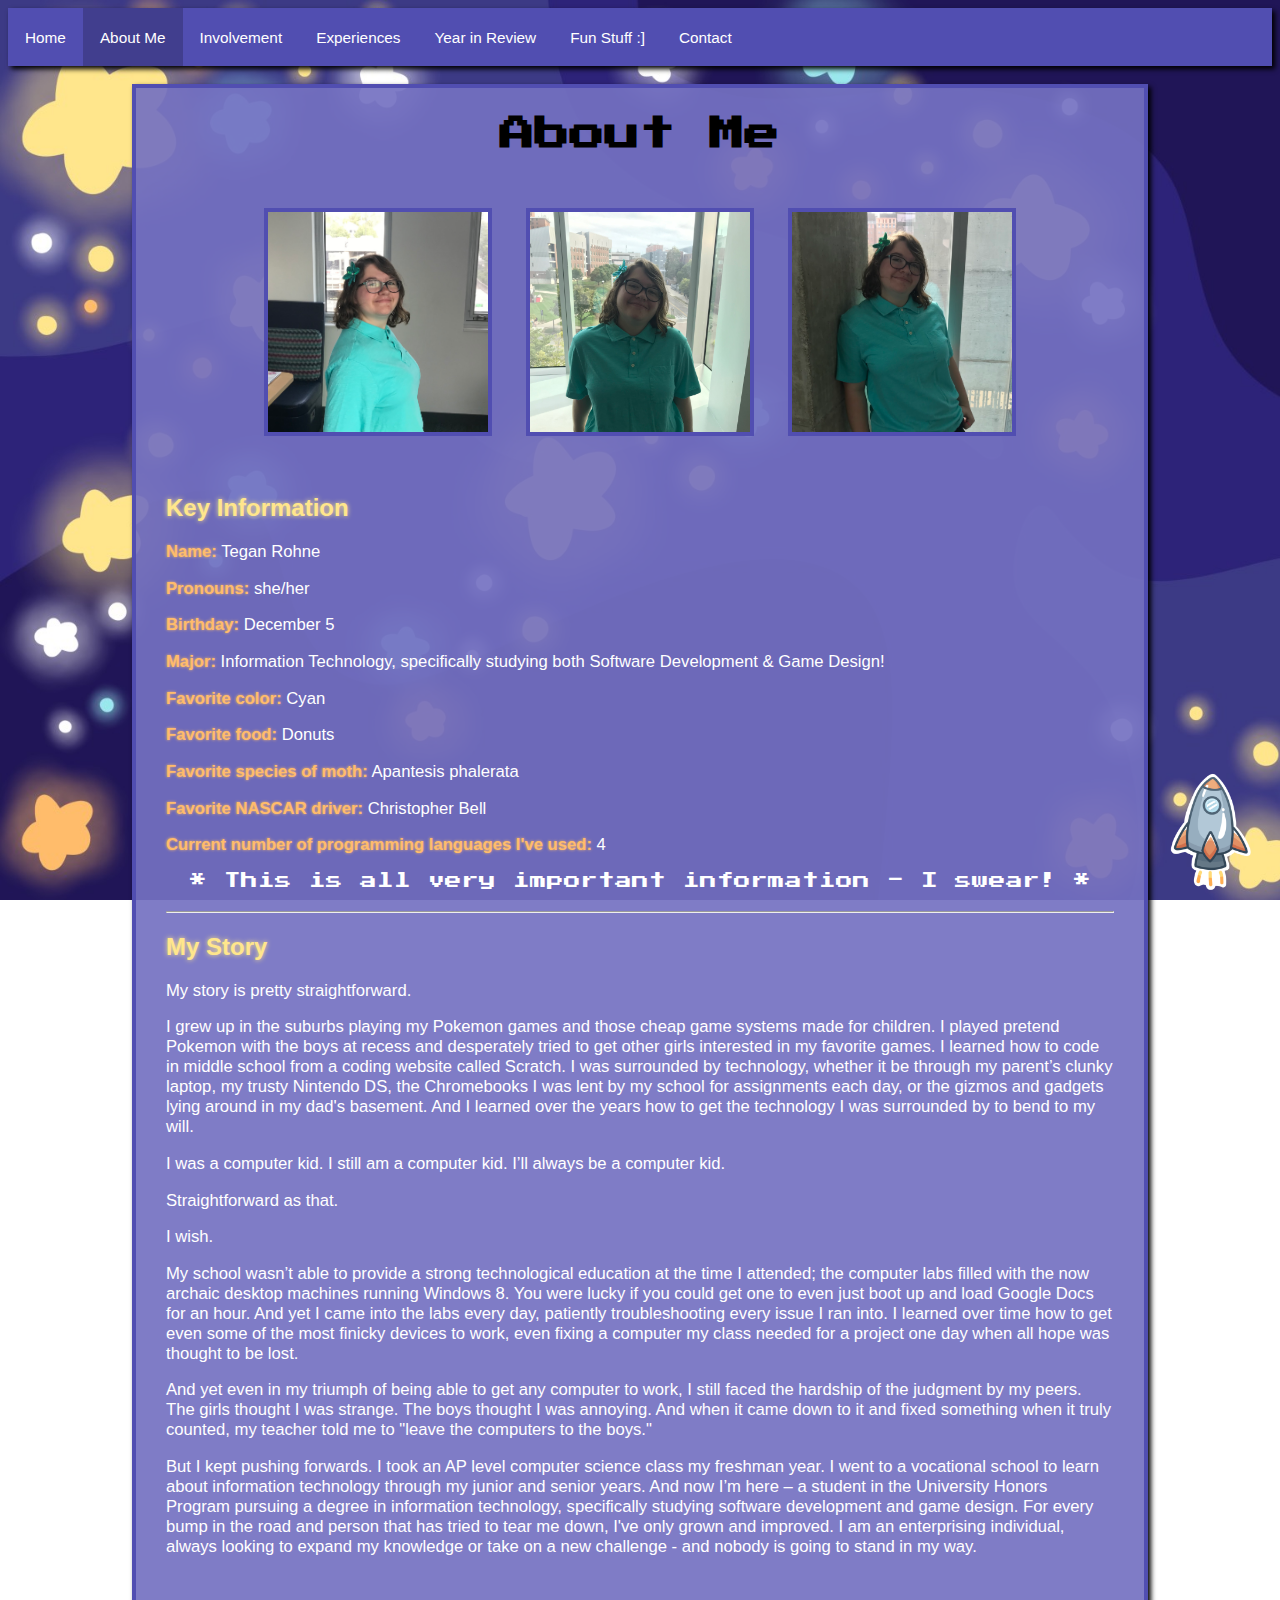
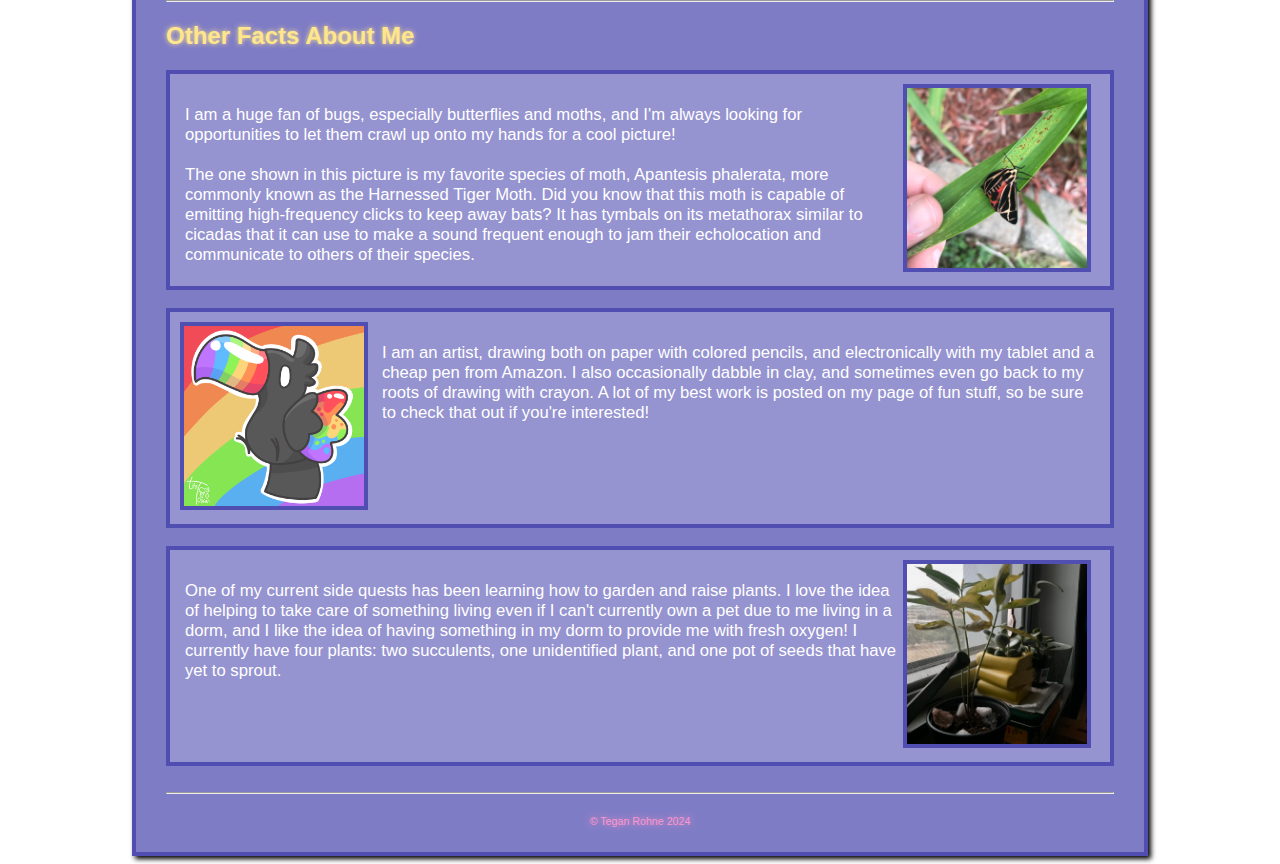
==== HnrsPortAbout.html @ 18347e45 "Add files via upload" ====
<!DOCTYPE html>

<HTML lang = "en">

<HEAD>

<meta charset = "utf-8">

<meta name = "description"
content = "Hello! My name is Tegan, and I am a student at University of Cincinnati studying Information Technology! This is My
University Honors Portfolio, where you will find all sorts of interesting information about me! Learn more about me and my story here!">

<meta name = "keywords" content = "software development, information technology, university of cincinnati, Tegan Rohne, 
university honors program">

<title> Tegan's UHP Portfolio - About </title>

<link rel = "stylesheet" href = "HnrsPortStyle.css">
<link rel="stylesheet" href="https://fonts.googleapis.com/css?family=Press+Start+2P"> <!-- Pixel Text! -->

</HEAD>

<BODY>

<nav id = "top">

<a href = "index.html"> Home </a> 
<a href = "HnrsPortAbout.html" class = "active"> About Me </a>
<a href = "HnrsPortInvolvement.html"> Involvement </a>
<a href = "HnrsPortExperiences.html"> Experiences </a>
<a href = "HnrsPortRefl.html"> Year in Review </a>
<a href = "HnrsPortFun.html"> Fun Stuff :] </a>
<a href = "HnrsPortContact.html"> Contact </a>

</nav>

<br>

<div id = "wrapper">

<header>

<h1><span class = "Letter1">A</span><span class = "Letter2">b</span><span class = "Letter3">o</span><span class = "Letter4">u</span><span class = "Letter5">t </span><span class = "Letter1">M</span><span class = "Letter2">e</span></h1>
 
</header>

<table class = "TableMe">

<tr>

<td> <img src = "Pictures/Me1.jpeg" alt = "A professional picture of me"> </td>

<td> <img src = "Pictures/Me2.jpeg" alt = "Another professional picture of me"> </td>

<td> <img src = "Pictures/Me3.jpeg" alt = "Yet another professional picture of me"> </td>

</tr>

</table>

<main>

<h2> Key Information </h2>

<p> <span class = "Imp">Name:</span> Tegan Rohne </p>

<p> <span class = "Imp">Pronouns:</span> she/her </p>

<p> <span class = "Imp">Birthday:</span> December 5 </p>

<p> <span class = "Imp">Major:</span> Information Technology, specifically studying both Software Development & Game Design! </p>

<p> <span class = "Imp">Favorite color:</span> Cyan </p>

<p> <span class = "Imp">Favorite food:</span> Donuts </p>

<p> <span class = "Imp">Favorite species of moth:</span> Apantesis phalerata </p>

<p> <span class = "Imp">Favorite NASCAR driver:</span> Christopher Bell </p>

<p> <span class = "Imp">Current number of programming languages I've used:</span> 4 </p>

<p style = "text-align: center"> <span class = "VeryImp">* This is all very important information - I swear! *</span> </p>

<hr>

<h2> My Story </h2>

<p>
My story is pretty straightforward.
</p>

<p>
I grew up in the suburbs playing my Pokemon games and those cheap game systems made for children. I played pretend Pokemon with the boys at 
recess and desperately tried to get other girls interested in my favorite games. I learned how to code in middle school from a coding 
website called Scratch. I was surrounded by technology, whether it be through my parent’s clunky laptop, my trusty Nintendo DS, 
the Chromebooks I was lent by my school for assignments each day, or the gizmos and gadgets lying around in my dad's basement. And 
I learned over the years how to get the technology I was surrounded by to bend to my will.
</p>

<p>
I was a computer kid. I still am a computer kid. I’ll always be a computer kid. 
</p>

<p>
Straightforward as that.
</p>

<p>
I wish. 
</p>

<p>
My school wasn’t able to provide a strong technological education at the time I attended; the computer labs filled with the now
archaic desktop machines running Windows 8. You were lucky if you could get one to even just boot up and load Google Docs for an hour. 
And yet I came into the labs every day, patiently troubleshooting every issue I ran into. I learned over time how to get even some of 
the most finicky devices to work, even fixing a computer my class needed for a project one day when all hope was thought to be lost.
</p>

<p>
And yet even in my triumph of being able to get any computer to work, I still faced the hardship of the judgment by my peers. 
The girls thought I was strange. The boys thought I was annoying. And when it came down to it and fixed something when it truly counted,
my teacher told me to "leave the computers to the boys."
</p>

<p>
But I kept pushing forwards. I took an AP level computer science class my freshman year. I went to a vocational school to learn 
about information technology through my junior and senior years. And now I’m here – a student in the University Honors Program 
pursuing a degree in information technology, specifically studying software development and game design. For every bump in the road and 
person that has tried to tear me down, I've only grown and improved. I am an enterprising individual, always looking to expand my 
knowledge or take on a new challenge - and nobody is going to stand in my way. 
</p>

<br>

<hr>

<h2> Other Facts About Me </h2>

<div class = "FunFact1">

<img src = "Pictures/TigerMothPic.jpeg" alt = "Picture of my favorite species of moth, Apantesis phalerata, on a plant in my front yard" class = "FactPic1">

<p>
I am a huge fan of bugs, especially butterflies and moths, and I'm always looking for opportunities to let them crawl up onto my hands for a 
cool picture!

<br>
<br>

The one shown in this picture is my favorite species of moth, Apantesis phalerata, more commonly known as the Harnessed Tiger Moth. Did you
know that this moth is capable of emitting high-frequency clicks to keep away bats? It has tymbals on its metathorax similar to cicadas that 
it can use to make a sound frequent enough to jam their echolocation and communicate to others of their species. 
</p>

</div>

<br>

<div class = "FunFact2">

<p>
I am an artist, drawing both on paper with colored pencils, and electronically with my tablet and a cheap pen from Amazon. I also occasionally
dabble in clay, and sometimes even go back to my roots of drawing with crayon. A lot of my best work is posted on my page of fun stuff, so
be sure to check that out if you're interested!
</p>

<img src = "Pictures/ToucanPic.png" alt = "Digital drawing of a toucan with a rainbow beak" class = "FactPic2">

</div>

<br>

<div class = "FunFact1">

<img src = "Pictures/Plants.jpeg" alt = "Picture of my succulent Brad" class = "FactPic1">

<p>
One of my current side quests has been learning how to garden and raise plants. I love the idea of helping to take care of something 
living even if I can't currently own a pet due to me living in a dorm, and I like the idea of having something in my dorm to 
provide me with fresh oxygen! I currently have four plants: two succulents, one unidentified plant, and one pot of seeds that 
have yet to sprout. 
</p>

</div>

<br>

<hr>

</main>

<footer>

<p> <small> &copy Tegan Rohne 2024 </small> </p>

</footer>

</div>

<a href = "#top">
<img src = "Pictures/BlastOff.png" alt = "A cool rocket ship. Click it to go back to the top of the page!" id = "Back2Top">
</a>

</BODY>

</HTML>
---- HnrsPortStyle.css ----
html {scroll-behavior: smooth;}

body {
	background-image: url("Pictures/Background.png"); 
	background-repeat: no-repeat; 
	background-attachment: fixed;
	background-size: cover; 
}

#wrapper { 
	width: 75%;
    margin: auto;
	min-width: 900px;
	max-width: 1000px;
	
	padding-top: 5px;
	padding-bottom: 5px;
	padding-left: 30px;
	padding-right: 30px;
	
	background: rgba(116, 113, 193, 0.92);
	
	border: 4px solid #514EB1;
	box-shadow: 3px 3px 5px #000000;
}

header {
	text-align: center;
}

h1 {
	font-size: 26.5pt; 
	font-family: "Press Start 2P", "Arial";
}

.Letter1 {animation: Animation1 2s infinite;}

@keyframes Animation1 {
	
	0% {color: #9AE7ED; text-shadow: 0 0 7px #9AE7ED;}
	
	20% {color: #FC97CC; text-shadow: 0 0 7px #FC97CC;}
	
	40% {color: #FFBC6B; text-shadow: 0 0 7px #FFBC6B;}
	
	60% {color: #FFE68C; text-shadow: 0 0 7px #FFE68C;}
	
	80% {color: #94FC68; text-shadow: 0 0 7px #94FC68;}
	
	100% {color: #9AE7ED; text-shadow: 0 0 7px #9AE7ED;}
	
}

.Letter2 {animation: Animation2 2s infinite;}

@keyframes Animation2 {
	
	0% {color: #94FC68; text-shadow: 0 0 7px #94FC68;}
	
	20% {color: #9AE7ED; text-shadow: 0 0 7px #9AE7ED;}
	
	40% {color: #FC97CC; text-shadow: 0 0 7px #FC97CC;}
	
	60% {color: #FFBC6B; text-shadow: 0 0 7px #FFBC6B;}
	
	80% {color: #FFE68C; text-shadow: 0 0 7px #FFE68C;}
	
	100% {color: #94FC68; text-shadow: 0 0 7px #94FC68;}
	
}

.Letter3 {animation: Animation3 2s infinite;}

@keyframes Animation3 {
	
	0% {color: #FFE68C; text-shadow: 0 0 7px #FFE68C;}
	
	20% {color: #94FC68; text-shadow: 0 0 7px #94FC68;}
	
	40% {color: #9AE7ED; text-shadow: 0 0 7px #9AE7ED;}
	
	60% {color: #FC97CC; text-shadow: 0 0 7px #FC97CC;}
	
	80% {color: #FFBC6B; text-shadow: 0 0 7px #FFBC6B;}
	
	100% {color: #FFE68C; text-shadow: 0 0 7px #FFE68C;}
	
}

.Letter4 {animation: Animation4 2s infinite;}

@keyframes Animation4 {
	
	0% {color: #FFBC6B; text-shadow: 0 0 7px #FFBC6B;}
	
	20% {color: #FFE68C; text-shadow: 0 0 7px #FFE68C;}
	
	40% {color: #94FC68; text-shadow: 0 0 7px #94FC68;}
	
	60% {color: #9AE7ED; text-shadow: 0 0 7px #9AE7ED;}
	
	80% {color: #FC97CC; text-shadow: 0 0 7px #FC97CC;}
	
	100% {color: #FFBC6B; text-shadow: 0 0 7px #FFBC6B;}
	
}

.Letter5 {animation: Animation5 2s infinite;}

@keyframes Animation5 {
		
	0% {color: #FC97CC; text-shadow: 0 0 7px #FC97CC;}
	
	20% {color: #FFBC6B; text-shadow: 0 0 7px #FFBC6B;}
	
	40% {color: #FFE68C; text-shadow: 0 0 7px #FFE68C;}
	
	60% {color: #94FC68; text-shadow: 0 0 7px #94FC68;}
	
	80% {color: #9AE7ED; text-shadow: 0 0 7px #9AE7ED;}
	
	100% {color: #FC97CC; text-shadow: 0 0 7px #FC97CC;}
	
}

@keyframes AnimationTwo {
	
	0% {color: #FC97CC; text-shadow: 0 0 4px #FC97CC;}
	
	20% {color: #FFBC6B; text-shadow: 0 0 4px #FFBC6B;}
	
	40% {color: #FFE68C; text-shadow: 0 0 4px #FFE68C;}
	
	60% {color: #94FC68; text-shadow: 0 0 4px #94FC68;}
	
	80% {color: #9AE7ED; text-shadow: 0 0 4px #9AE7ED;}
	
	100% {color: #FC97CC; text-shadow: 0 0 4px #FC97CC;}
	
}

h2 {
	font-size: 18pt;
	font-family: "Arial";
	color: #FFE68C;
	text-shadow: 0 0 5px #FFE68C;
}

p {
	font-size: 12.5pt;
	font-family: "Arial";
	color: white;
}

.FrontPic {
	width: 576px;
	height: 432px;
	opacity: 100%;
	display: block;
	margin-left: auto;
	margin-right: auto;
	border: 4px solid #514EB1;
}

/* COPIED -- FIX LATER!!! */

nav {
	overflow: hidden; 
	background-color: #514EB1; 
	height: 58px; 
	box-shadow: 3px 3px 5px #000000; 
	margin-left: auto; 
	margin-right: auto;
	}

nav a {
	float: left;
	color: #FFFFFF;
	font-family: Verdana, sans-serif; 
	text-align: center;
	padding: 21px 17px 20px 17px;
    text-decoration: none;
	font-size: 11.5pt;  
	transition-duration: 0.5s;
}

nav a:hover {background-color: #413E8E; transition-duration: 0.5s; text-shadow: none;}

nav a.active {background-color: #413E8E; color: #FFFFFF;}

.NavRight {float: right;}

.Icon {height: 30px; width: 30px;}

dl {
	padding: 2px;
}

dt {
	font-size: 14pt;
	font-family: "Arial";
	color: #FFE68C;
	text-shadow: 0 0 3px #FFE68C;
	padding: 3px;
}

dd {
	font-size: 12.5pt;
	font-family: "Arial";
	color: white;
	padding: 3px;
}

footer{
	text-align: center;
}

#Back2Top {
	width: 120px;
	height: 120px;
	position: fixed;
	bottom: 8px;
	right: 8px;
	cursor: pointer;
}

::selection {color: #94FC68; text-shadow: 0 0 5px #94FC68;}

.TableMe {
	margin-left: auto; 
	margin-right: auto; 
	padding: 0; 
	width: 65%;
	border-spacing: 32px;
}

.TableMe img {
	height: 220px; 
	width: 220px; 
	margin-left: auto; 
	margin-right: auto;
	border: 4px solid #514EB1;
}

.TableMe td {
	text-align: center; 
	font-weight: bold; 
	font-size: 14pt; 
	border: none;
	font-family: "Arial"; 
	color: #9AE7ED;
	text-shadow: 0 0 3px #9AE7ED;	
}

.FunFact1, .FunFact2 {
	border: 4px solid #514EB1;
	padding: 10px;
	background: rgba(151, 149, 208, 0.92);
}

.FunFact1 p {
	float: left;
	width: 77.5%;
	padding: 5px;
}

.FunFact2 p {
	float: right;
	width: 77.5%;
	padding: 5px;
}

.FactPic1, .FactPic2 {
	width: 180px;
	height: 180px;
	border: 4px solid #514EB1;
}

.Imp {
	font-weight: bold;
	color: #FFBC6B;
	text-shadow: 0 0 3px #FFBC6B;
}

.VeryImp {
	font-family: "Press Start 2P", "Arial";
	font-size: 12.5pt;
	animation: AnimationTwo 4s infinite;

}

a {
	color: #9AE7ED;
	transition-duration: 0.5s;

}

a:hover {
	text-shadow: 0 0 4px #9AE7ED;
	transition-duration: 0.5s;
}

.RoadWorkSign {
	width: 300px;
	height: 300px;
	display: block;
	margin-left: auto;
	margin-right: auto;
}

.ContactPic {
	width: 350px;
	height: 350px;
	border: 4px solid #514EB1;
	margin-left: auto;
	margin-right: auto;
	display: block;
}

small {
	color: #FC97CC; 
	text-shadow: 0 0 7px #FC97CC;
	font-size: 8pt;
	font-family: "Arial";
}
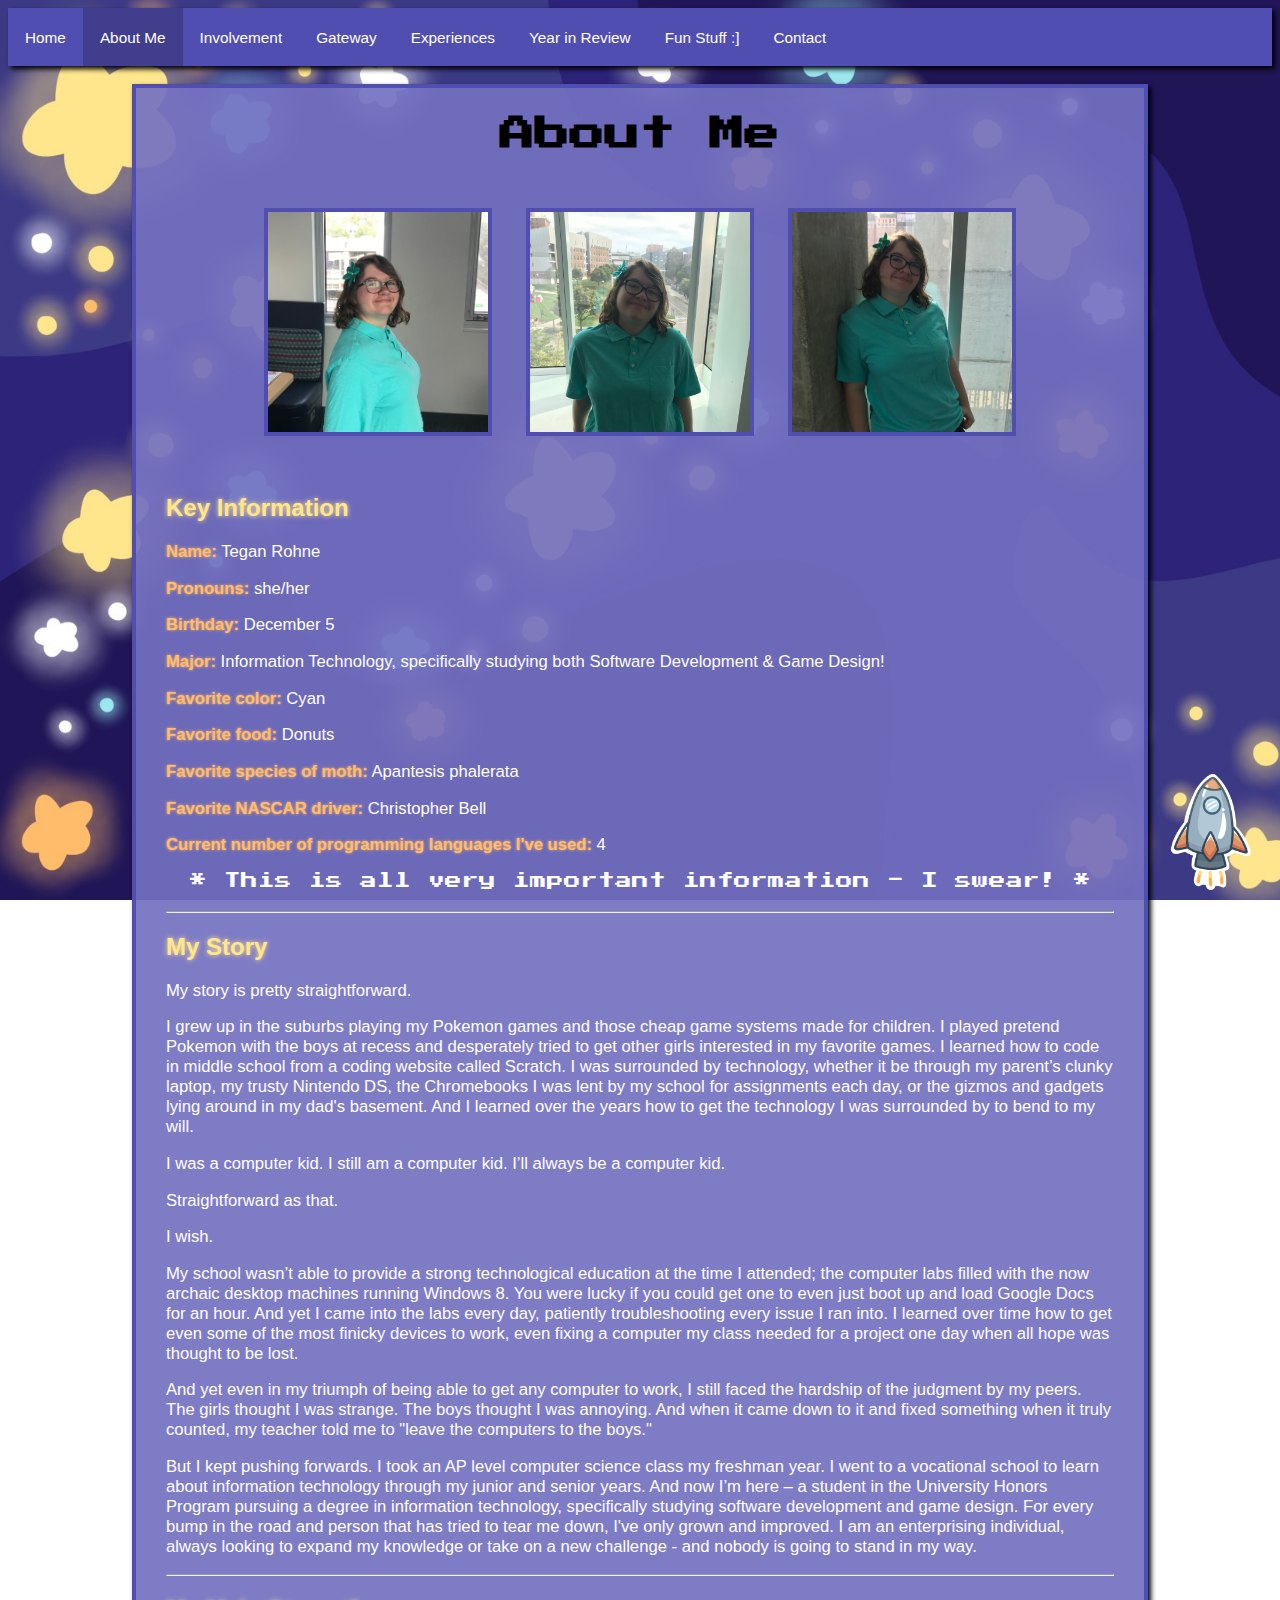
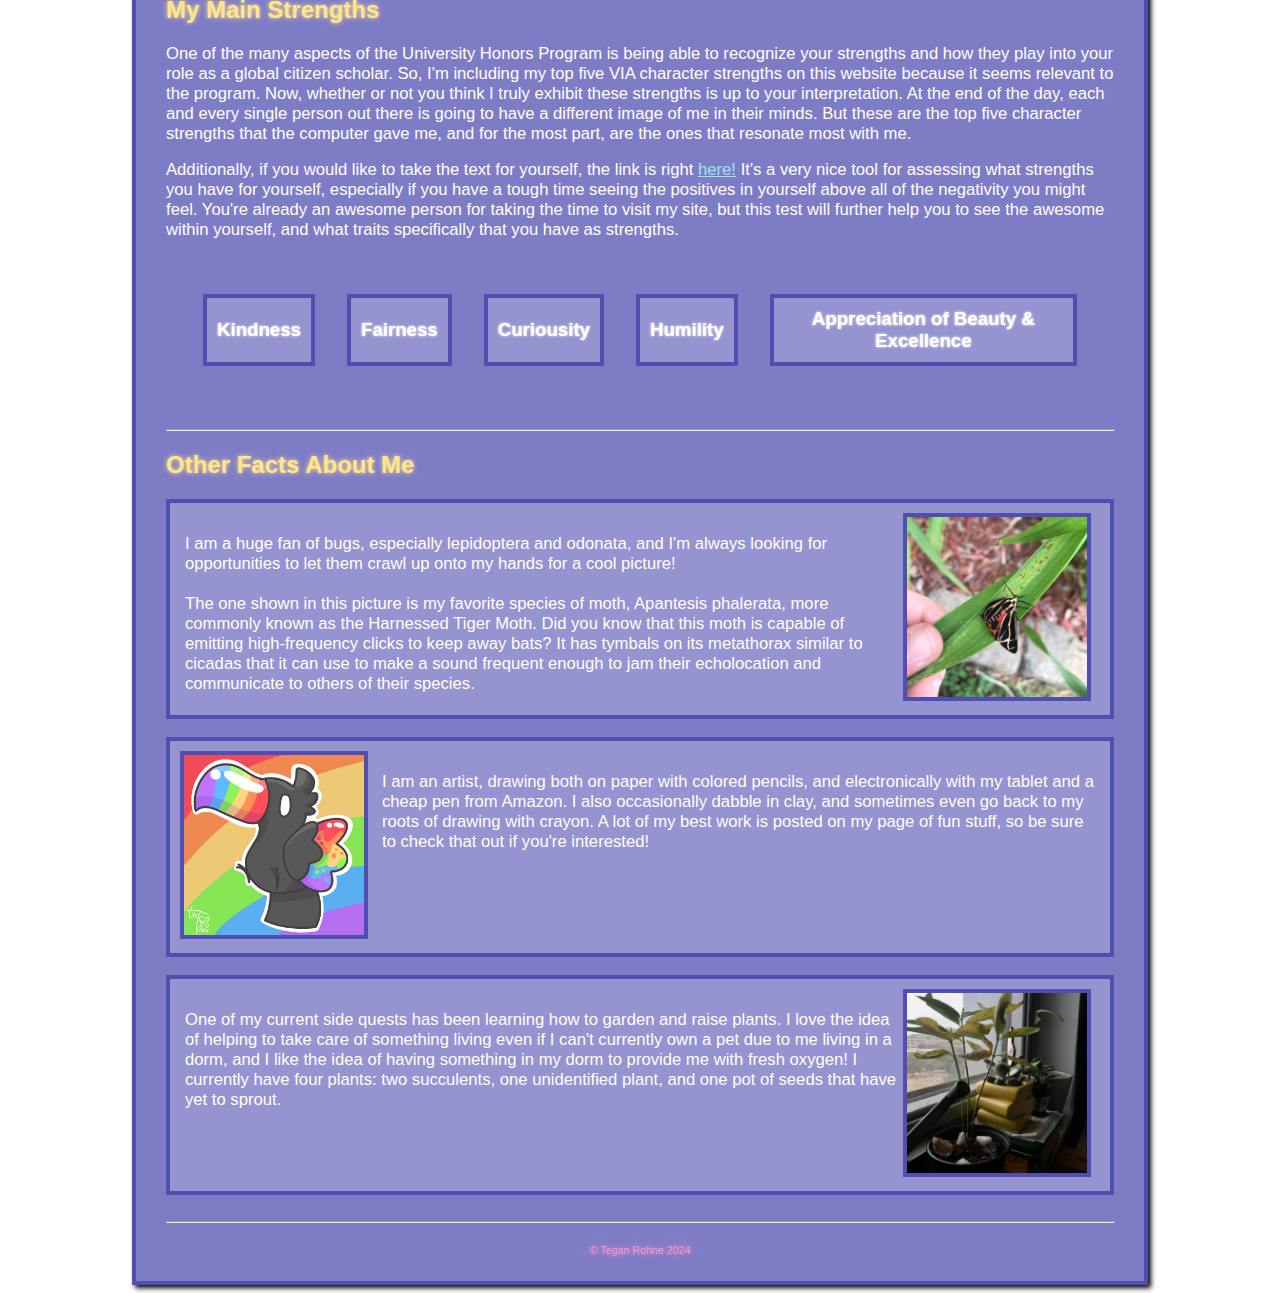
==== commit 56b94f9d: "Update HnrsPortAbout.html" ====
--- a/HnrsPortAbout.html
+++ b/HnrsPortAbout.html
@@ -27,6 +27,7 @@
 <a href = "index.html"> Home </a> 
 <a href = "HnrsPortAbout.html" class = "active"> About Me </a>
 <a href = "HnrsPortInvolvement.html"> Involvement </a>
+<a href = "HnrsPortGateway.html"> Gateway </a>
 <a href = "HnrsPortExperiences.html"> Experiences </a>
 <a href = "HnrsPortRefl.html"> Year in Review </a>
 <a href = "HnrsPortFun.html"> Fun Stuff :] </a>
@@ -131,6 +132,39 @@
 knowledge or take on a new challenge - and nobody is going to stand in my way. 
 </p>
 
+<hr>
+
+<h2> My Main Strengths </h2> 
+
+<p>
+One of the many aspects of the University Honors Program is being able to recognize your strengths and how they play into your role 
+as a global citizen scholar. So, I'm including my top five VIA character strengths on this website because it seems relevant to
+the program. Now, whether or not you think I truly exhibit these strengths is up to your interpretation. At the end of the day, 
+each and every single person out there is going to have a different image of me in their minds. But these are the top five character
+strengths that the computer gave me, and for the most part, are the ones that resonate most with me. 
+</p>
+
+<p>
+Additionally, if you would like to take the text for yourself, the link is right <a href  = "https://www.viacharacter.org/" target = "_blank">here!</a>
+It's a very nice tool for assessing what strengths you have for yourself, especially if you have a tough time seeing the positives in
+yourself above all of the negativity you might feel. You're already an awesome person for taking the time to visit my site, but this
+test will further help you to see the awesome within yourself, and what traits specifically that you have as strengths. 
+</p>
+
+<table class = "CharacterTable">
+
+<tr>
+
+<td> Kindness </td>
+<td> Fairness </td>
+<td> Curiousity </td>
+<td> Humility </td>
+<td> Appreciation of Beauty & Excellence </td>
+
+</tr>
+
+</table>
+
 <br>
 
 <hr>
@@ -142,8 +176,8 @@
 <img src = "Pictures/TigerMothPic.jpeg" alt = "Picture of my favorite species of moth, Apantesis phalerata, on a plant in my front yard" class = "FactPic1">
 
 <p>
-I am a huge fan of bugs, especially butterflies and moths, and I'm always looking for opportunities to let them crawl up onto my hands for a 
-cool picture!
+I am a huge fan of bugs, especially lepidoptera and odonata, and I'm always looking for opportunities to let them crawl 
+up onto my hands for a cool picture!
 
 <br>
 <br>
@@ -204,4 +238,4 @@
 
 </BODY>
 
-</HTML>+</HTML>
--- a/HnrsPortStyle.css
+++ b/HnrsPortStyle.css
@@ -1,4 +1,7 @@
-html {scroll-behavior: smooth;}
+html {
+	scroll-behavior: smooth;
+	scrollbar-color: #FFE68C #514EB1;
+	}
 
 body {
 	background-image: url("Pictures/Background.png"); 
@@ -323,3 +326,23 @@
 	font-size: 8pt;
 	font-family: "Arial";
 }
+
+.CharacterTable {
+	margin-left: auto; 
+	margin-right: auto; 
+	padding: 5px; 
+	border-spacing: 32px;
+}
+
+.CharacterTable td {
+	text-align: center; 
+	font-weight: bold; 
+	font-size: 14pt; 
+	border: none;
+	font-family: "Arial"; 
+	color: #FFFFFF;
+	text-shadow: 0 0 3px #FFFFFF;
+	border: 4px solid #514EB1;
+	padding: 10px; 
+	background: rgba(151, 149, 208, 0.92);
+}
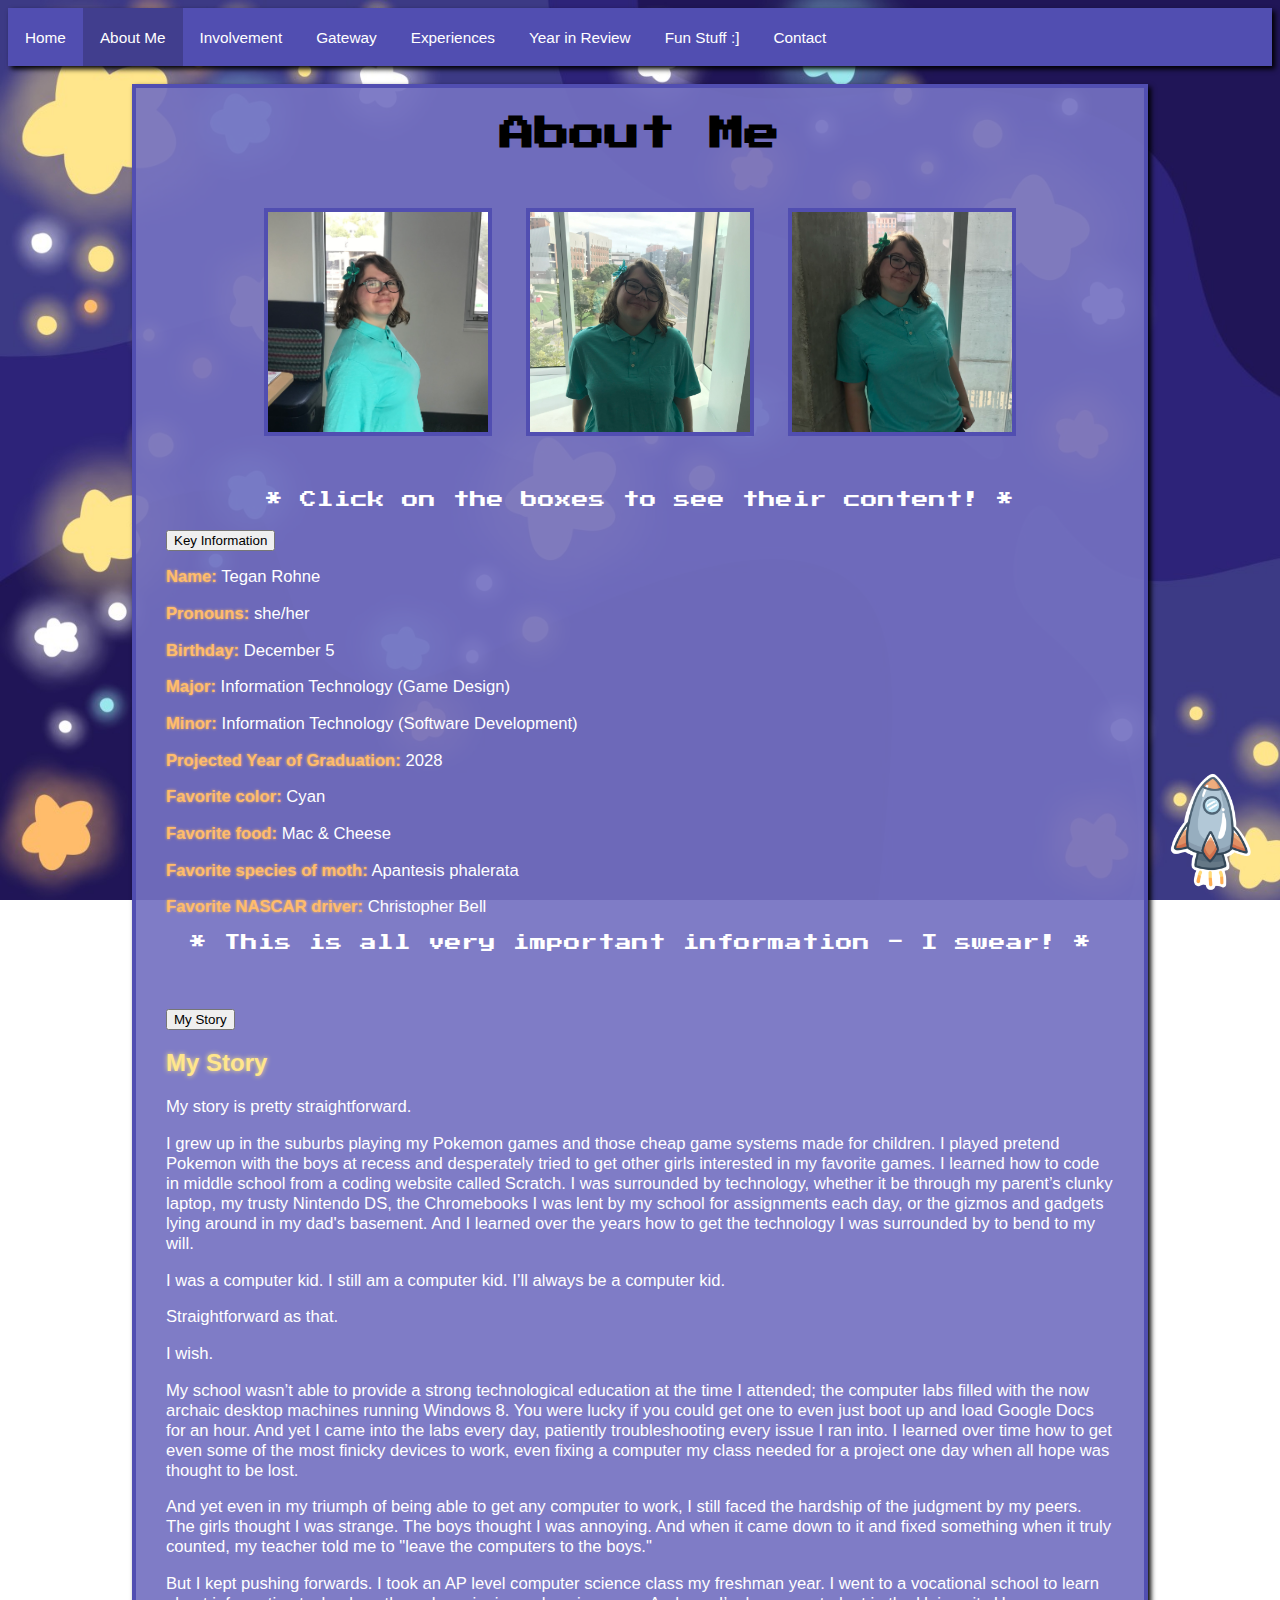
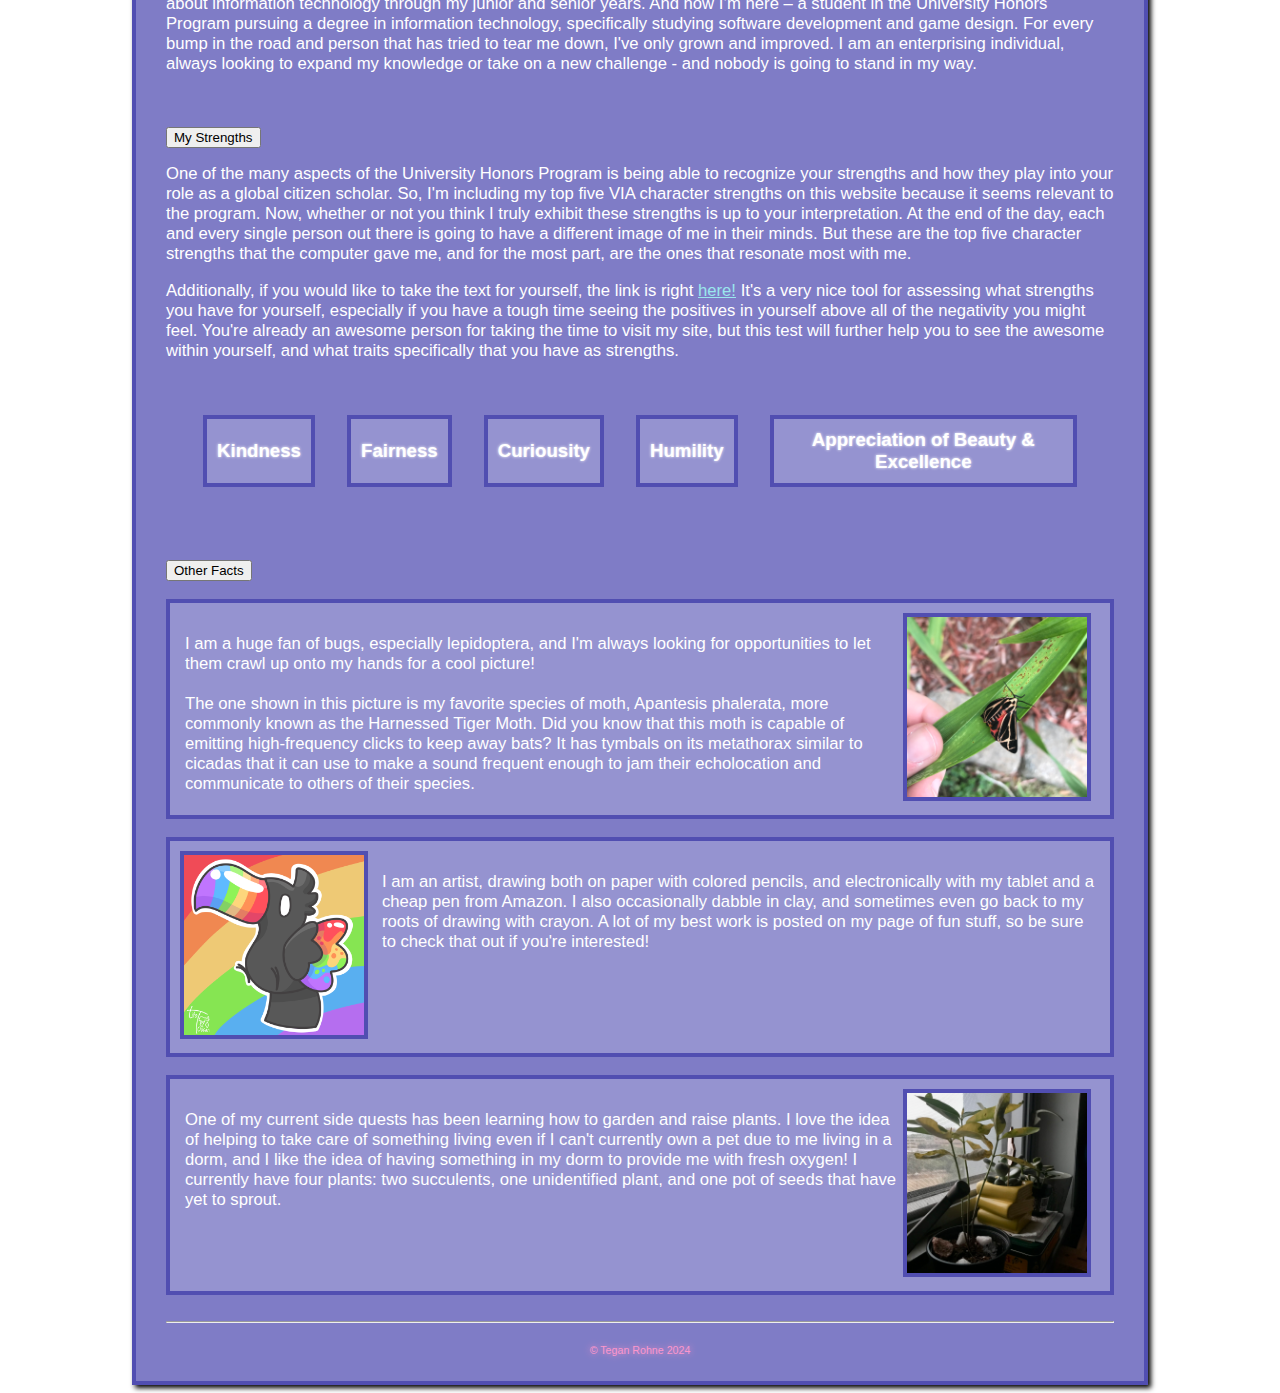
==== commit ac488693: "Update HnrsPortAbout.html" ====
--- a/HnrsPortAbout.html
+++ b/HnrsPortAbout.html
@@ -61,7 +61,11 @@
 
 <main>
 
-<h2> Key Information </h2>
+<p style = "text-align: center"> <span class = "VeryImp">* Click on the boxes to see their content! *</span> </p>
+
+<button type = "button" class = "Collapsible"> Key Information </button>
+
+<div class = "CollapsibleContent">
 
 <p> <span class = "Imp">Name:</span> Tegan Rohne </p>
 
@@ -69,21 +73,30 @@
 
 <p> <span class = "Imp">Birthday:</span> December 5 </p>
 
-<p> <span class = "Imp">Major:</span> Information Technology, specifically studying both Software Development & Game Design! </p>
+<p> <span class = "Imp">Major:</span> Information Technology (Game Design) </p>
+
+<p> <span class = "Imp">Minor:</span> Information Technology (Software Development) </p>
+
+<p> <span class = "Imp">Projected Year of Graduation:</span> 2028 </p>
 
 <p> <span class = "Imp">Favorite color:</span> Cyan </p>
 
-<p> <span class = "Imp">Favorite food:</span> Donuts </p>
+<p> <span class = "Imp">Favorite food:</span> Mac & Cheese </p>
 
 <p> <span class = "Imp">Favorite species of moth:</span> Apantesis phalerata </p>
 
 <p> <span class = "Imp">Favorite NASCAR driver:</span> Christopher Bell </p>
 
-<p> <span class = "Imp">Current number of programming languages I've used:</span> 4 </p>
-
 <p style = "text-align: center"> <span class = "VeryImp">* This is all very important information - I swear! *</span> </p>
 
-<hr>
+</div>
+
+<br>
+<br>
+
+<button type = "button" class = "Collapsible"> My Story </button>
+
+<div class = "CollapsibleContent">
 
 <h2> My Story </h2>
 
@@ -132,9 +145,14 @@
 knowledge or take on a new challenge - and nobody is going to stand in my way. 
 </p>
 
-<hr>
-
-<h2> My Main Strengths </h2> 
+</div>
+
+<br>
+<br>
+
+<button type = "button" class = "Collapsible"> My Strengths </button>
+
+<div class = "CollapsibleContent2">
 
 <p>
 One of the many aspects of the University Honors Program is being able to recognize your strengths and how they play into your role 
@@ -165,18 +183,24 @@
 
 </table>
 
-<br>
-
-<hr>
-
-<h2> Other Facts About Me </h2>
+</div>
+
+<br>
+<br>
+
+<button type = "button" class = "Collapsible"> Other Facts </button>
+
+<div class = "CollapsibleContent2">
+
+
+<br>
 
 <div class = "FunFact1">
 
 <img src = "Pictures/TigerMothPic.jpeg" alt = "Picture of my favorite species of moth, Apantesis phalerata, on a plant in my front yard" class = "FactPic1">
 
 <p>
-I am a huge fan of bugs, especially lepidoptera and odonata, and I'm always looking for opportunities to let them crawl 
+I am a huge fan of bugs, especially lepidoptera, and I'm always looking for opportunities to let them crawl 
 up onto my hands for a cool picture!
 
 <br>
@@ -218,6 +242,8 @@
 
 </div>
 
+</div>
+
 <br>
 
 <hr>
@@ -236,6 +262,23 @@
 <img src = "Pictures/BlastOff.png" alt = "A cool rocket ship. Click it to go back to the top of the page!" id = "Back2Top">
 </a>
 
+<script>
+var coll = document.getElementsByClassName("Collapsible");
+var i;
+
+for (i = 0; i < coll.length; i++) {
+  coll[i].addEventListener("click", function() {
+    this.classList.toggle("active");
+    var content = this.nextElementSibling;
+    if (content.style.display === "block") {
+      content.style.display = "none";
+    } else {
+      content.style.display = "block";
+    }
+  });
+}
+</script>
+
 </BODY>
 
 </HTML>
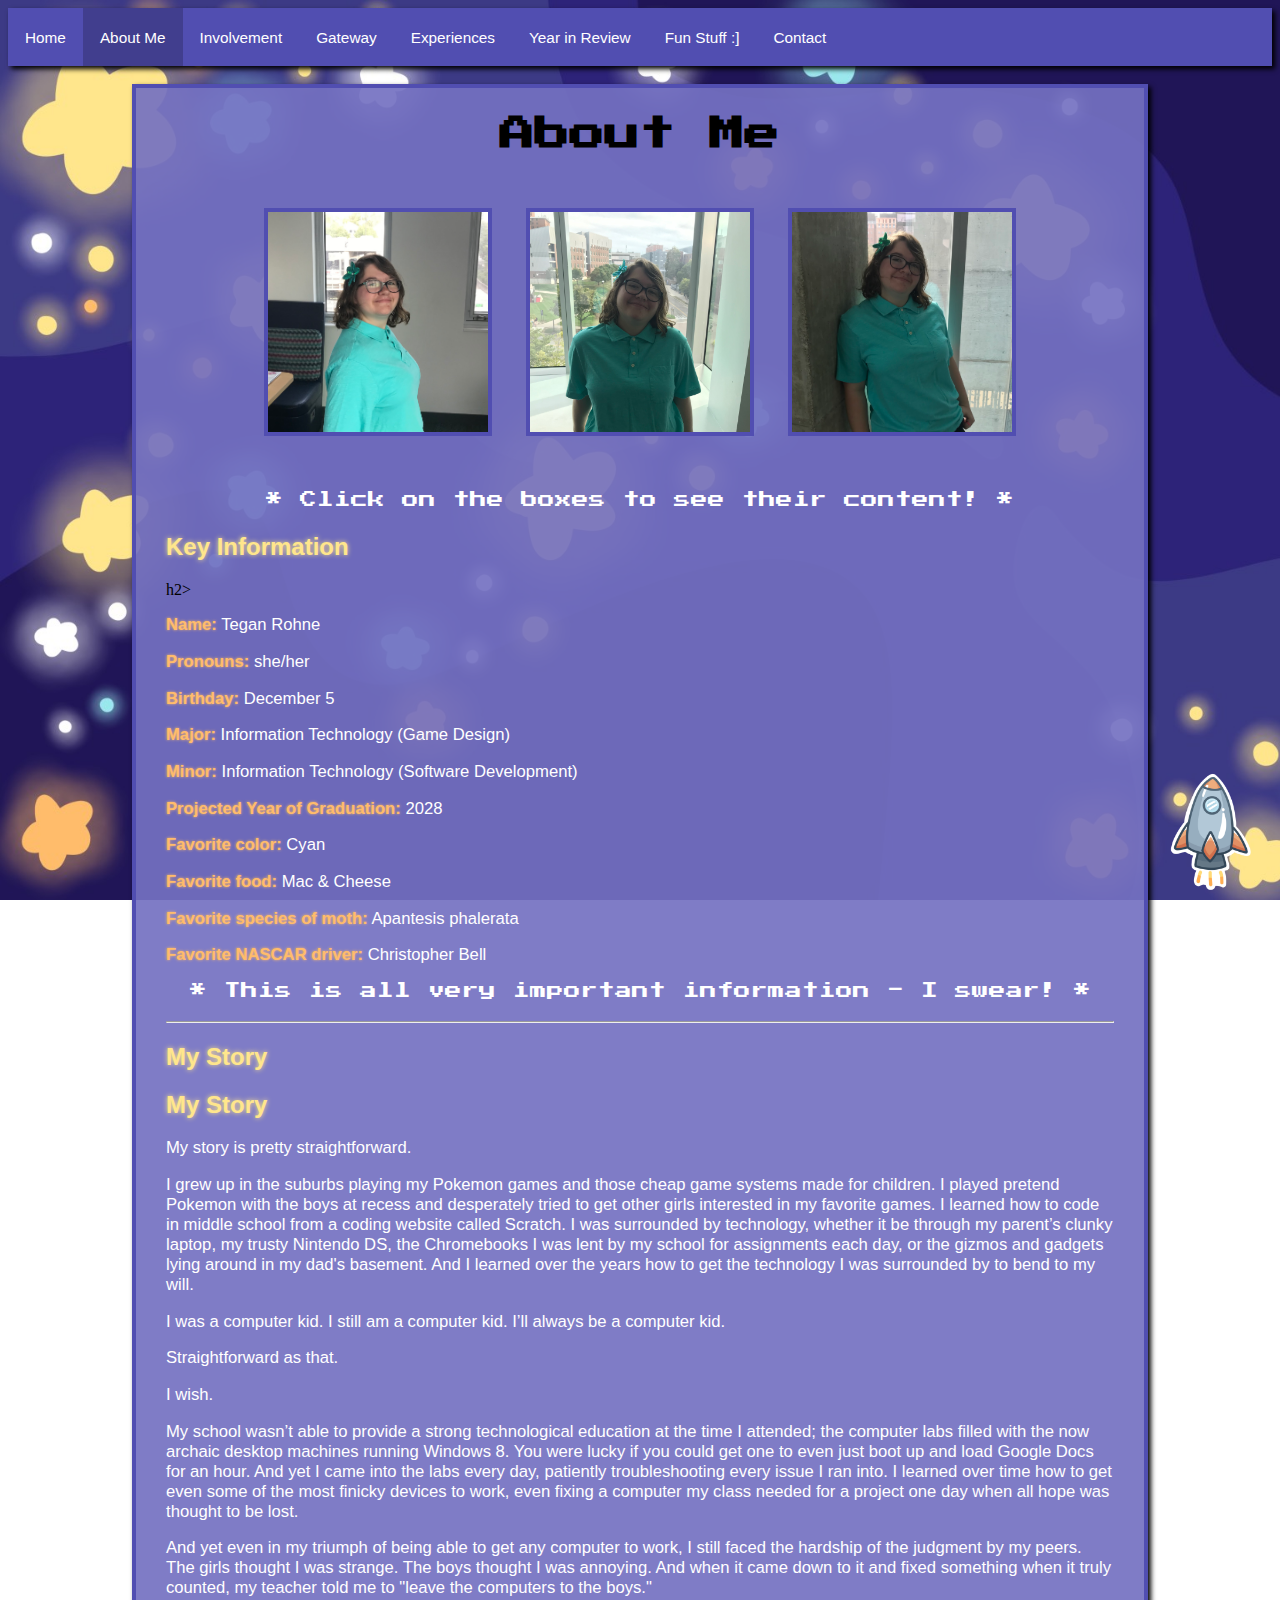
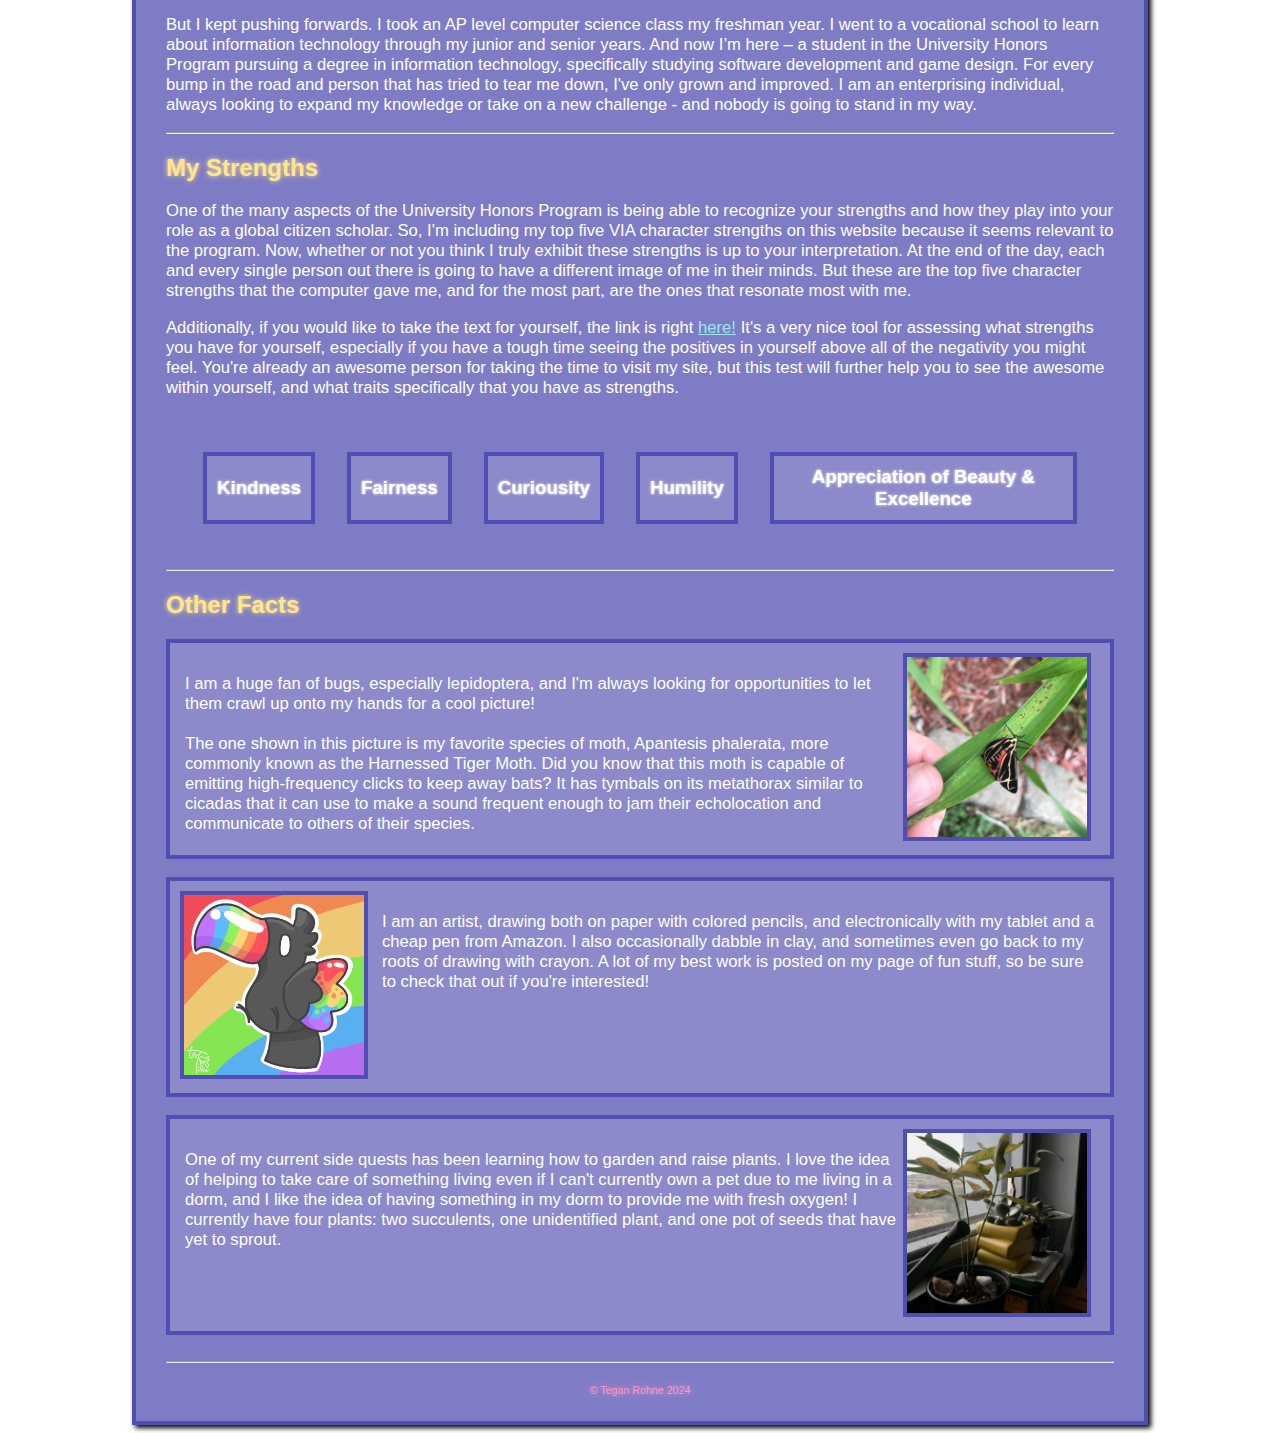
==== commit 4301920f: "Update HnrsPortAbout.html" ====
--- a/HnrsPortAbout.html
+++ b/HnrsPortAbout.html
@@ -63,10 +63,8 @@
 
 <p style = "text-align: center"> <span class = "VeryImp">* Click on the boxes to see their content! *</span> </p>
 
-<button type = "button" class = "Collapsible"> Key Information </button>
-
-<div class = "CollapsibleContent">
-
+<h2> Key Information </h2>h2>
+ 
 <p> <span class = "Imp">Name:</span> Tegan Rohne </p>
 
 <p> <span class = "Imp">Pronouns:</span> she/her </p>
@@ -89,14 +87,9 @@
 
 <p style = "text-align: center"> <span class = "VeryImp">* This is all very important information - I swear! *</span> </p>
 
-</div>
-
-<br>
-<br>
-
-<button type = "button" class = "Collapsible"> My Story </button>
-
-<div class = "CollapsibleContent">
+<hr>
+
+<h2> My Story </h2>
 
 <h2> My Story </h2>
 
@@ -145,14 +138,9 @@
 knowledge or take on a new challenge - and nobody is going to stand in my way. 
 </p>
 
-</div>
-
-<br>
-<br>
-
-<button type = "button" class = "Collapsible"> My Strengths </button>
-
-<div class = "CollapsibleContent2">
+<hr>
+
+<h2> My Strengths </h2>
 
 <p>
 One of the many aspects of the University Honors Program is being able to recognize your strengths and how they play into your role 
@@ -183,17 +171,9 @@
 
 </table>
 
-</div>
-
-<br>
-<br>
-
-<button type = "button" class = "Collapsible"> Other Facts </button>
-
-<div class = "CollapsibleContent2">
-
-
-<br>
+<hr>
+
+<h2> Other Facts </h2>
 
 <div class = "FunFact1">
 
@@ -239,8 +219,6 @@
 provide me with fresh oxygen! I currently have four plants: two succulents, one unidentified plant, and one pot of seeds that 
 have yet to sprout. 
 </p>
-
-</div>
 
 </div>
 
--- a/HnrsPortStyle.css
+++ b/HnrsPortStyle.css
@@ -258,7 +258,7 @@
 .FunFact1, .FunFact2 {
 	border: 4px solid #514EB1;
 	padding: 10px;
-	background: rgba(151, 149, 208, 0.92);
+	background: rgba(151, 149, 208, 0.55);
 }
 
 .FunFact1 p {
@@ -338,11 +338,53 @@
 	text-align: center; 
 	font-weight: bold; 
 	font-size: 14pt; 
-	border: none;
 	font-family: "Arial"; 
 	color: #FFFFFF;
 	text-shadow: 0 0 3px #FFFFFF;
 	border: 4px solid #514EB1;
 	padding: 10px; 
-	background: rgba(151, 149, 208, 0.92);
-}
+	background: rgba(151, 149, 208, 0.55);
+}
+
+/* THIS IS A TEST!!!!!!!!! */
+
+.Collapsible {
+	background-color: #514EB1;
+	cursor: pointer;
+	padding: 18px;
+	width: 100%;
+	border: none;
+	text-align: left;
+	outline: none;
+	transition-duration: 0.5s;
+	
+	font-size: 18pt;
+	font-family: "Arial";
+	font-weight: bold;
+	color: #FFE68C;
+	text-shadow: 0 0 5px #FFE68C;
+}
+
+.Collapsible:hover {
+	background-color: #413E8E;
+	transition-duration: 0.5s;
+}
+
+.CollapsibleContent {
+	display: none;
+	overflow: hidden;
+	background-color: rgba(151, 149, 208, 0.55);
+	border-left: 4px solid #514EB1;
+	border-right: 4px solid #514EB1;
+	border-bottom: 4px solid #514EB1;
+	border-top: none;
+	padding: 0 18px;
+	width: 94.5%;
+	margin-left: auto;
+	margin-right: auto;
+	
+}
+
+.CollapsibleContent2 {
+	display: none;
+}
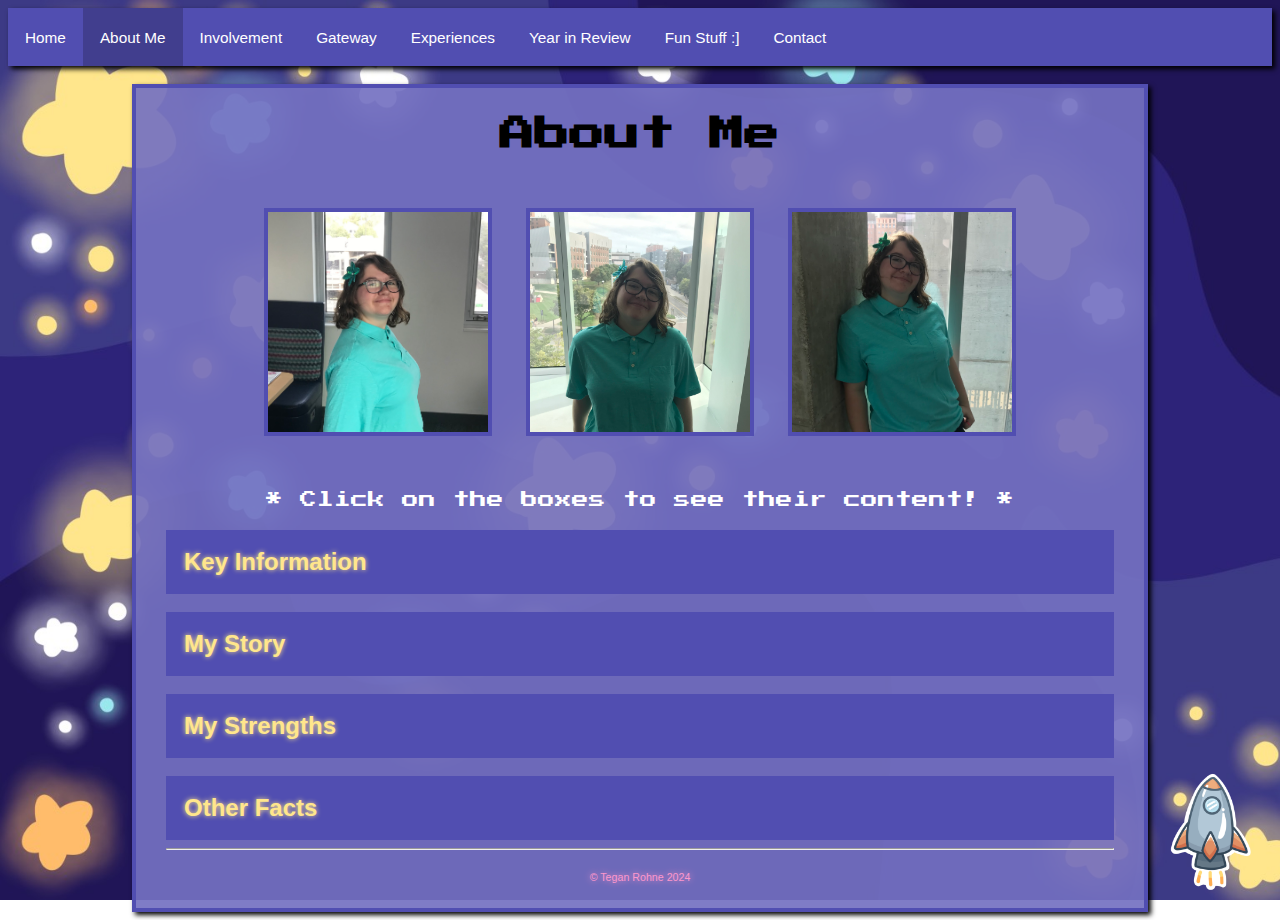
==== commit 128321b1: "Update HnrsPortAbout.html" ====
--- a/HnrsPortAbout.html
+++ b/HnrsPortAbout.html
@@ -63,8 +63,10 @@
 
 <p style = "text-align: center"> <span class = "VeryImp">* Click on the boxes to see their content! *</span> </p>
 
-<h2> Key Information </h2>h2>
- 
+<button type = "button" class = "Collapsible"> Key Information </button>
+
+<div class = "CollapsibleContent">
+
 <p> <span class = "Imp">Name:</span> Tegan Rohne </p>
 
 <p> <span class = "Imp">Pronouns:</span> she/her </p>
@@ -87,9 +89,14 @@
 
 <p style = "text-align: center"> <span class = "VeryImp">* This is all very important information - I swear! *</span> </p>
 
-<hr>
-
-<h2> My Story </h2>
+</div>
+
+<br>
+<br>
+
+<button type = "button" class = "Collapsible"> My Story </button>
+
+<div class = "CollapsibleContent">
 
 <h2> My Story </h2>
 
@@ -138,9 +145,14 @@
 knowledge or take on a new challenge - and nobody is going to stand in my way. 
 </p>
 
-<hr>
-
-<h2> My Strengths </h2>
+</div>
+
+<br>
+<br>
+
+<button type = "button" class = "Collapsible"> My Strengths </button>
+
+<div class = "CollapsibleContent2">
 
 <p>
 One of the many aspects of the University Honors Program is being able to recognize your strengths and how they play into your role 
@@ -171,9 +183,17 @@
 
 </table>
 
-<hr>
-
-<h2> Other Facts </h2>
+</div>
+
+<br>
+<br>
+
+<button type = "button" class = "Collapsible"> Other Facts </button>
+
+<div class = "CollapsibleContent2">
+
+
+<br>
 
 <div class = "FunFact1">
 
@@ -219,6 +239,8 @@
 provide me with fresh oxygen! I currently have four plants: two succulents, one unidentified plant, and one pot of seeds that 
 have yet to sprout. 
 </p>
+
+</div>
 
 </div>
 
